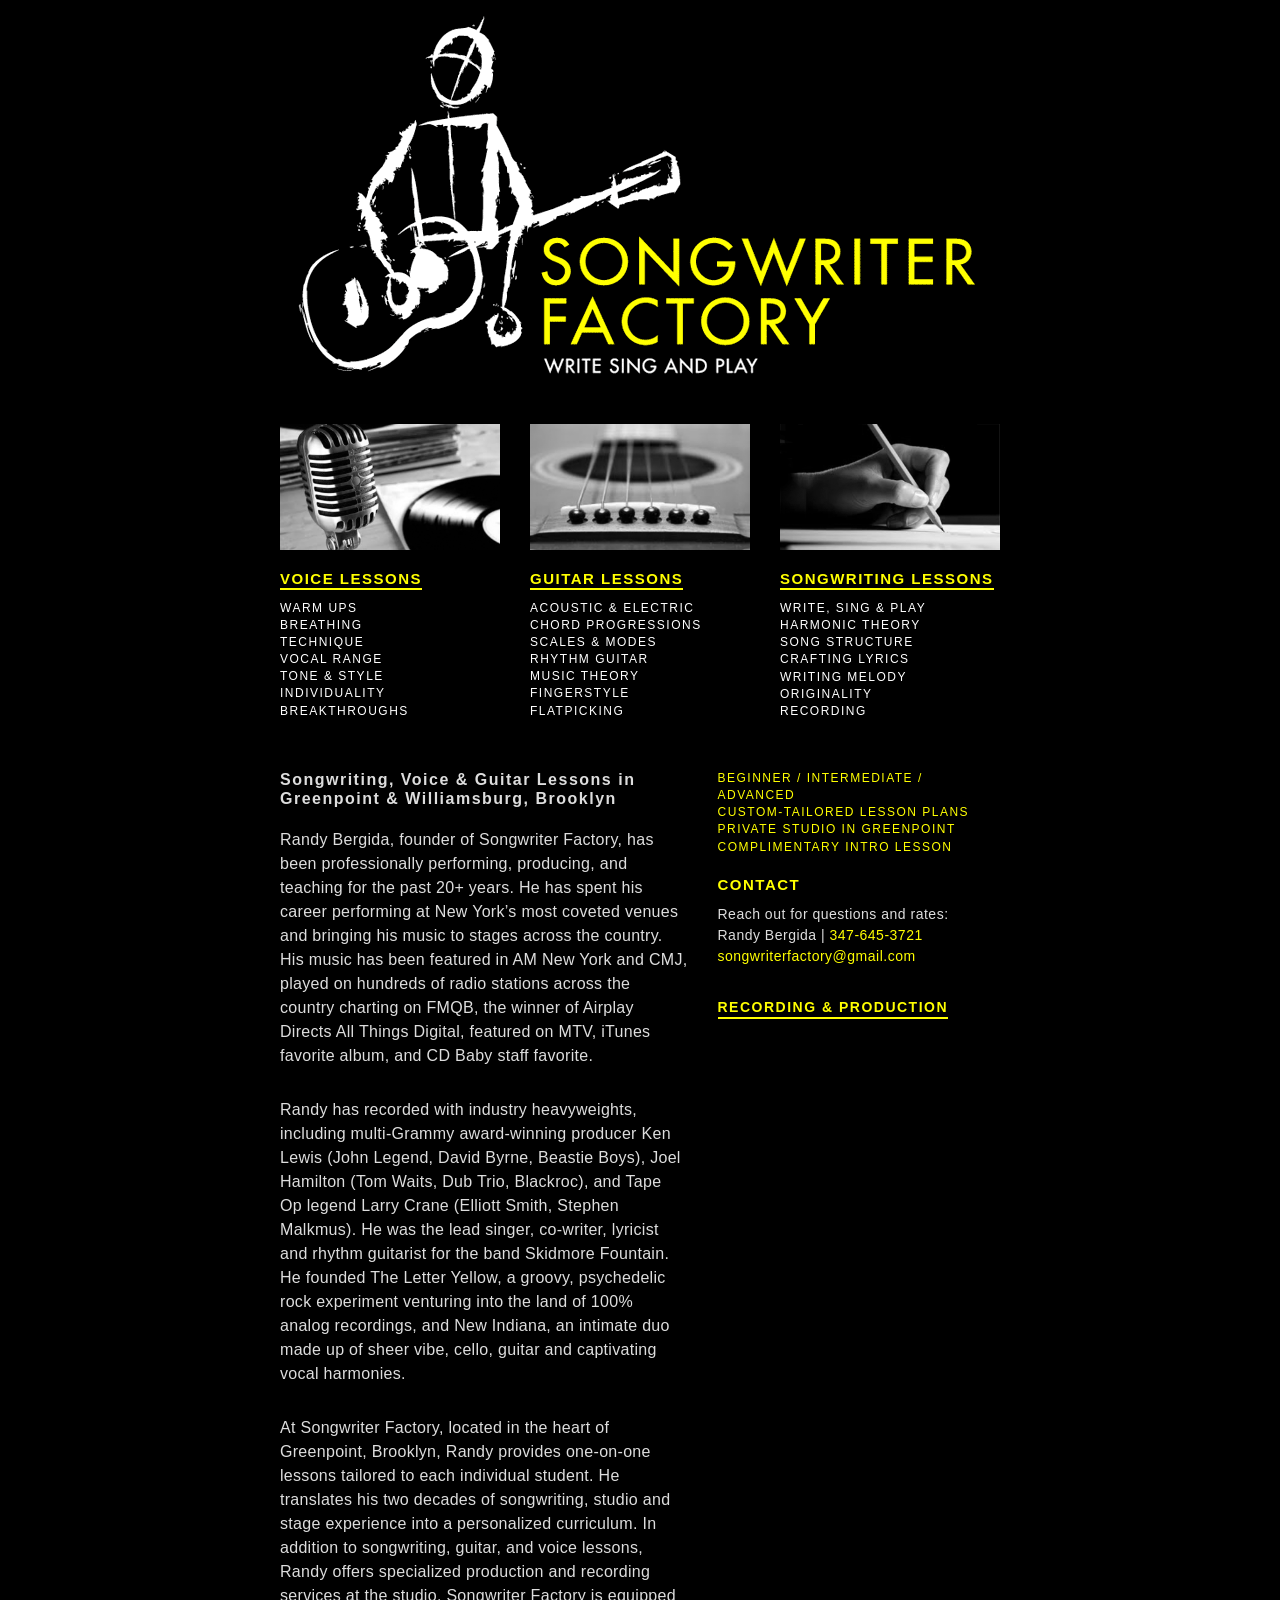
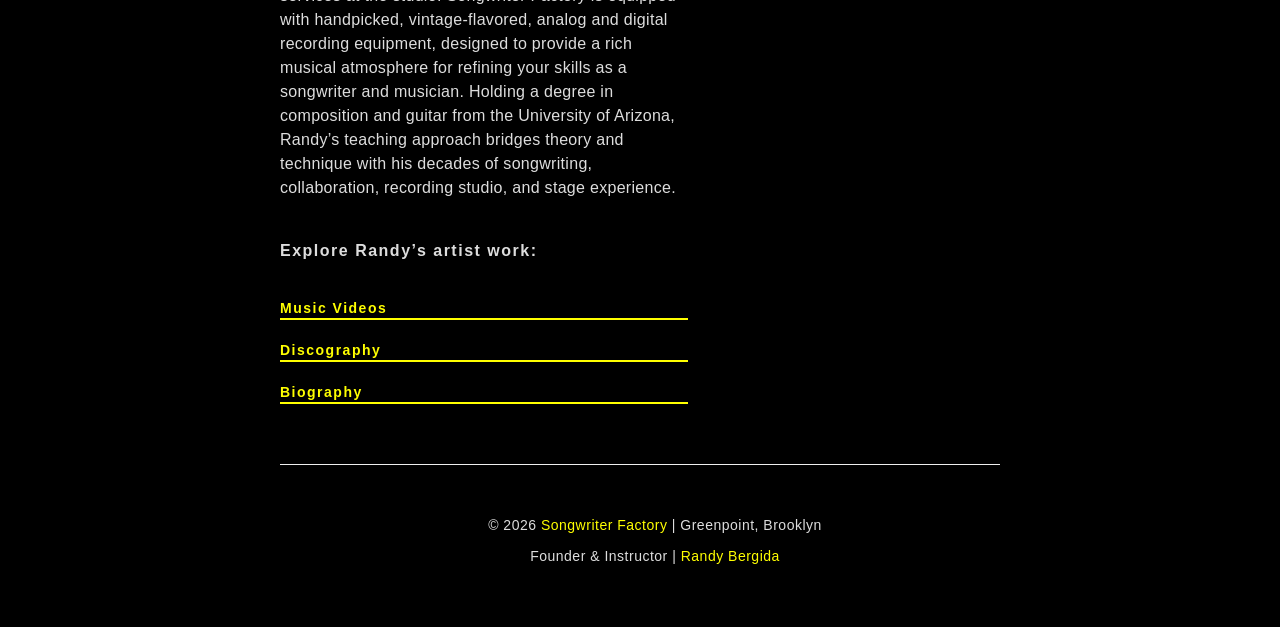
==== index.html @ 2320a48a "alt tags for 3 column photos" ====
<!DOCTYPE html>
<html lang="en">

<head>
    <meta charset="utf-8">
    <link rel="icon" type="image/png" href="/images/favicon.png?v=2">
    <meta http-equiv="X-UA-Compatible" content="IE=edge">
    <meta name="viewport" content="width=device-width, initial-scale=1">
    <meta name="author" content="">

    <title>Songwriter Factory | Write, Sing and Play</title>
    <meta name="description" content="Personalized guitar, voice, and songwriting lessons in Greenpoint and Williamsburg, Brooklyn. Randy Bergida, founder and instructor of Songwriter Factory, helps you write, sing, and play!" />
    <!-- Bootstrap Core CSS -->
    <link href="css/bootstrap.css" rel="stylesheet">

    <!-- Custom CSS -->
    <link href="css/3-col-portfolio.css" rel="stylesheet">

    <!-- HTML5 Shim and Respond.js IE8 support of HTML5 elements and media queries -->
    <!-- WARNING: Respond.js doesn't work if you view the page via file:// -->
    <!--[if lt IE 9]>
        <script src="https://oss.maxcdn.com/libs/html5shiv/3.7.0/html5shiv.js"></script>
        <script src="https://oss.maxcdn.com/libs/respond.js/1.4.2/respond.min.js"></script>
    <![endif]-->

</head>

<body>

    <!-- Page Content -->
    <div class="container">

        <!-- Page Header -->
        <div class="row">
           <div class="col-lg-12 header-area">
    <h1 class="page-header">
        <a href="/">
    <img class="img-responsive" src="images/swf_logo_slogan.png" alt="Songwriter Factory: Guitar, Voice, and Songwriting Lessons in Greenpoint and Williamsburg Brooklyn">
    </a>
</h1>
</div>
        </div>
        <!-- /.row -->


        <!-- Projects Row -->
        <div class="row">
            <div class="col-xs-12 three-col-item">
                <a href="/voicelessons" class="header-link">
                    <img class="img-responsive" src="images/1.jpg" alt="Private one-on-one voice lessons in Greenpoint and Williamsburg, Brooklyn with Randy Bergida at Songwriter Factory">
                <h3>
                    <span class="title">VOICE<br class="mobile-break"> LESSONS</span>
                </h3>
            </a>
<p class="lesson-list">
WARM UPS<br>
BREATHING<br>
TECHNIQUE<br>
VOCAL RANGE<br>
TONE & STYLE<br>
INDIVIDUALITY<br>
BREAKTHROUGHS</p>
            </div>
            <div class="col-xs-12 three-col-item">
                <a href="/guitarlessons" class="header-link">
                    <img class="img-responsive" src="images/2.jpg" alt="Tailored guitar instruction and music theory lessons in Greenpoint and Williamsburg, Brooklyn with Randy Bergida at Songwriter Factory">
                <h3>
                    <span class="title">GUITAR<br class="mobile-break"> LESSONS</span>
                </h3>
            </a>
                <p class="lesson-list">ACOUSTIC &amp; ELECTRIC<br>
CHORD PROGRESSIONS<br>
SCALES & MODES<br>
RHYTHM GUITAR<br>
MUSIC THEORY<br>
FINGERSTYLE<br>
FLATPICKING</p>
            </div>
            <div class="col-xs-12 three-col-item">
                <a href="/songwritinglessons" class="header-link">
                    <img class="img-responsive xhalf" src="images/3.jpg" alt="Personalized songwriting and music production sessions in Greenpoint and Williamsburg, Brooklyn with Randy Bergida at Songwriter Factory">
                <h3>
                    <span class="title">SONGWRITING<br class="mobile-break"> LESSONS</span>
                </h3>
                    </a>
                <p class="lesson-list">WRITE, SING & PLAY<br>
HARMONIC THEORY<br>
SONG STRUCTURE<br>
CRAFTING LYRICS<br>
WRITING MELODY<br>
ORIGINALITY<br>
RECORDING</p>
            </div>
        </div>
        <!-- /.row -->

        <!-- Projects Row -->
        <div class="row row-divider">
            <div class="col-md-7 portfolio-item">

                <h2>Songwriting, Voice & Guitar Lessons in Greenpoint & Williamsburg, Brooklyn</h2>
                
<p class="bio-text">Randy Bergida, founder of Songwriter Factory, has been professionally performing, producing, and teaching for the past 20+ years. He has spent his career performing at New York’s most coveted venues and bringing his music to stages across the country. His music has been featured in AM New York and CMJ, played on hundreds of radio stations across the country charting on FMQB, the winner of Airplay Directs All Things Digital, featured on MTV, iTunes favorite album, and CD Baby staff favorite.</p>

<p class="bio-text">Randy has recorded with industry heavyweights, including multi-Grammy award-winning producer Ken Lewis (John Legend, David Byrne, Beastie Boys), Joel Hamilton (Tom Waits, Dub Trio, Blackroc), and Tape Op legend Larry Crane (Elliott Smith, Stephen Malkmus). He was the lead singer, co-writer, lyricist and rhythm guitarist for the band Skidmore Fountain. He founded The Letter Yellow, a groovy, psychedelic rock experiment venturing into the land of 100% analog recordings, and New Indiana, an intimate duo made up of sheer vibe, cello, guitar and captivating vocal harmonies.</p>
           
<p class="bio-text">At Songwriter Factory, located in the heart of Greenpoint, Brooklyn, Randy provides one-on-one lessons tailored to each individual student. He translates his two decades of songwriting, studio and stage experience into a personalized curriculum. In addition to songwriting, guitar, and voice lessons, Randy offers specialized production and recording services at the studio. Songwriter Factory is equipped with handpicked, vintage-flavored, analog and digital recording equipment, designed to provide a rich musical atmosphere for refining your skills as a songwriter and musician. Holding a degree in composition and guitar from the University of Arizona, Randy’s teaching approach bridges theory and technique with his decades of songwriting, collaboration, recording studio, and stage experience.</p>
   
<div class="bio-bridge">Explore Randy’s artist work:</div> 
                
<!-- The "Hero Path" Buttons -->
    <div class="bio-navigation">
        <a href="https://randybergida.com/musicvideos" target="_blank" rel="noopener noreferrer" class="bio-nav-button">Music Videos</a>
        <a href="https://randybergida.com/disco" target="_blank" rel="noopener noreferrer" class="bio-nav-button">Discography</a>
        <a href="https://randybergida.com/bio" target="_blank" rel="noopener noreferrer" class="bio-nav-button">Biography</a>
    </div>
</div>

            
<div class="col-md-5 portfolio-item contact-column">
<span class="inventory">
    BEGINNER / INTERMEDIATE / ADVANCED<br>
    CUSTOM-TAILORED LESSON PLANS<br>
    PRIVATE STUDIO IN GREENPOINT<br>
    COMPLIMENTARY INTRO LESSON<br>
</span>
            

    <h3>CONTACT</h3>
    <p class="other-text">
        Reach out for questions and rates:<br>
        Randy Bergida | <a href="tel:13476453721">347-645-3721</a><br>
        <a href="mailto:songwriterfactory@gmail.com">songwriterfactory@gmail.com</a>
    </p>
        <a href="/production" class="production-link">RECORDING & PRODUCTION</a>
       
</div>
            
            
      </div>

        <hr>

        <!-- Footer -->

      <footer>
        <div class="container">
            <div class="row">
                <div class="col-lg-12 text-center">
                    <p class="other-text">&copy; 2026 <a href="/" rel="home">Songwriter Factory</a> | Greenpoint, Brooklyn</p>
                    <p class="other-text">
                        Founder & Instructor | <a href="https://randybergida.com/bio" target="_blank" rel="noopener noreferrer">Randy Bergida</a>
                    </p>
                </div>
            </div>
            </div>
        </footer>
        

    </div>
    <!-- /.container -->

    <!-- jQuery -->
    <script src="js/jquery.js"></script>

    <!-- Bootstrap Core JavaScript -->
    <script src="js/bootstrap.min.js"></script>

</body>

</html>
---- css/3-col-portfolio.css ----
/*!
 * Start Bootstrap - 3 Col Portfolio HTML Template (http://startbootstrap.com)
 * Code licensed under the Apache License v2.0.
 * For details, see http://www.apache.org/licenses/LICENSE-2.0.
 */

/* --- GLOBAL TEXT TUNE-UP --- */
body, p, a, footer {
    font-family: "Helvetica Neue", Helvetica, Arial, sans-serif !important;
    font-weight: 400 !important;
}

.inventory, .lesson-list, .other-text {
    font-family: "Helvetica Neue", Helvetica, Arial, sans-serif !important;
    font-weight: 400 !important;
}

/* Keep buttons and headers bold for better readability/action */
.production-link, .bio-nav-button, .nav-link, h1, h2, h3 {
    font-weight: 700 !important;
}

/* --- GLOBAL DARK THEME --- */
body {
    -webkit-text-size-adjust: 100%; /* Prevents Safari from auto-scaling text */
    text-size-adjust: 100%;
    background-color: #000 !important;
    padding-top: 0px; 
}

.bio-text, .other-text, .bio-bridge, .portfolio-item h2 {
    color: #ddd !important;
}

.portfolio-item {
    margin-bottom: 0px;
position:relative;
}

footer {
    margin: 50px 0;
}
.row {
text-align:center;
}
@media (min-width: 768px) {
.row {
text-align:left !important;
}
}

@media (min-width: 768px) {
.production {
text-align:left;
}
}

.inventory {
    color: #FFFF00 !important;
    text-align: center;
}

.mobile {
display:block;
}
.desktop {
display:none;
}
@media (min-width: 600px) {
  .mobile {
display:none;
}
.desktop {
display:block;
}
}

.bio-text {
    font-size: 1.4rem;
    line-height: 1.5;
    letter-spacing: 0.5px;
}



.other-text {
    font-size: 1.4rem;
    line-height: 1.5;
    letter-spacing: 0.5px;
}


/* Base size for headers */
h3 {
    font-size: 1.5rem;
    line-height: 1.2;
    margin-bottom: 1rem;
}


/* Force bio text to be left-aligned on all screen sizes */
.bio-text {
    text-align: left !important;
padding-bottom: 20px
}

/* Base styles: Default to black for light/mobile backgrounds */
.production-link {
    display: inline-block;
    text-decoration: none;
    color: #000; 
    font-weight: 700;
    font-size: 1.4rem;
    border-bottom: 2px solid #000;
    transition: all 0.3s ease;
    
    /* These provide the spacing you need */
    margin-top: 20px;
    margin-bottom: 20px;
}

.production-link {
    color: #FFFF00; 
    border-bottom: 2px solid #FFFF00;
}

.production-link:hover {
    color: #ffffff; 
    border-bottom: 2px solid #ffffff;
}

.bio-nav-button {
    display: block;
    margin-bottom: 20px;
    text-decoration: none;
    color: #FFFF00; 
    font-weight: 700;
    font-size: 1.4rem;
    border-bottom: 2px solid #FFFF00;
    transition: all 0.3s ease;
}

.bio-nav-button:hover {
    color: #ffffff;
    border-bottom: 2px solid #ffffff;
}

.nav-link {
    display: block;
    margin-bottom: 20px;
    text-decoration: none;
    font-weight: 700;
    font-size: 1.3rem; /* Adjust this to make it smaller or larger */
    transition: all 0.3s ease;
    
    /* Colors */
    color: #FFFF00; 
    border-bottom: 2px solid #FFFF00;
}

.nav-link:hover {
    color: #ffffff; 
    border-bottom: 2px solid #ffffff;
}




/* Ensure the parent row allows sticky behavior */
.row {
    display: flex;
    flex-wrap: wrap;
    align-items: flex-start;
}

/* This targets ONLY the contact/home column */
.portfolio-item:last-child {
    position: -webkit-sticky; /* For Safari */
    position: sticky;
    top: 20px; /* This keeps it 20px from the top of the browser window */
}

/* Remove top margin from the first element in BOTH columns */
.portfolio-item *:first-child {
    margin-top: 0 !important;
}

/* If the CONTACT header still needs a little breathing room, 
   add it as padding to the column itself, not as a margin on the text */
.portfolio-item:last-child {
    padding-top: 0 !important;
}



/* This targets all H2s inside portfolio items on all pages */
.portfolio-item h2 {
    font-size: 1.6rem !important;
    line-height: 1.2;
    margin-bottom: 2rem;
    font-weight: bold;
}



.bio-bridge {
    margin-top: 20px;      /* Increased top space for separation */
    margin-bottom: 30px;   /* Increased space before buttons */
    font-size: 1.6rem;     /* Slightly larger than standard bio text */
    font-weight: bold;     /* Added emphasis */
    color: #ddd;           /* Default for mobile */
}

.bio-bridge2 {
    margin-top: 30px;      /* Extra space specifically for the sidebar */
    margin-bottom: 30px;
    font-size: 1.5rem;
    font-weight: bold;
    color: #ddd;
}
/* Update your CSS to target the class combination */
.row.row-divider {
    margin-top: 40px;
    margin-bottom: 40px;
}

/* Force H2 and Bio Bridge to left-align consistently */
h2, .bio-bridge {
    text-align: left !important;
}

.bio-navigation {
    text-align: left !important; /* Force left alignment */
    margin-top: 35px;
}

@media (max-width: 767px) {
    /* 1. Default: Center all portfolio items */
    .portfolio-item {
        text-align: center !important;
        margin-bottom: 40px !important;
        display: block !important;
    }

    /* 2. Target the contact container specifically */
    .contact-column {
        margin: 0 auto !important; /* Centers the box */
        text-align: left !important; /* Forces the text to the left */
        display: inline-block !important; /* Keeps the box tight to the content */
    }
}

/* Footer: Universal stability */
footer .row {
    display: block !important;
    text-align: center !important;
    float: none !important;
    margin: 0 auto !important;
    padding: 0 !important; /* Forces the row to stay flush */
}

/* Mobile: Force the column to be a full-width block to ensure true center */
footer .col-lg-12 {
    display: block !important;
    float: none !important;
    white-space: nowrap !important;
    padding: 0 !important;
}

/* Desktop: Revert to inline-block so it doesn't stretch and stays tight to text */
@media (min-width: 768px) {
    footer .col-lg-12 {
        display: inline-block !important;
    }
}


/* This targets ONLY the three lesson columns */
@media (min-width: 600px) {
    .three-col-item {
        width: 33.333333% !important;
        float: left !important;
    }
}

/* Constrain the entire contents of the left column to a readable, centered block */
@media (min-width: 600px) and (max-width: 991px) {
    .col-md-7.portfolio-item {
        max-width: 600px;
        margin-left: auto;
        margin-right: auto;
        padding-left: 20px;
        padding-right: 20px;
        float: none; /* Crucial: removes the float so margin: auto works to center it */
    }
}

/* --- GLOBAL DARK THEME FIXES --- */

/* Force all text in the portfolio items to be your light gray */
.portfolio-item, .portfolio-item p {
    color: #ddd !important;
}

/* Ensure links (phone/email/etc) are yellow by default */
a {
    color: #FFFF00 !important;
}

/* On desktop, keep your white hover transition */
a:hover {
    color: #ffffff !important;
}

.page-header a {
    display: inline-block;
    cursor: pointer;
}

/* Adjusts the space below the logo */
.header-area {
    padding-bottom: 0px !important;
    margin-bottom: 0px !important;
}

/* Specifically target the H1 if the spacing is coming from there */
.page-header {
    margin-top: 0px !important;
    margin-bottom: 10px !important; /* Set this to your preference */
}

/* This ensures the image behaves exactly the same in both headers */
.page-header a {
    display: block;
    line-height: 0;
}

.page-header img {
    display: block;
}

/* Apply bottom margin only on small screens where items stack */
@media (max-width: 767px) {
    .three-col-item:not(:last-child) {
        margin-bottom: 10px; /* Adjust 25px to the amount of space you want */
    }
}

/* --- MOBILE PORTRAIT SPACING FIXES --- */

@media (max-width: 767px) {
    /* 1. Tighten space under logo */
    .page-header {
        margin-bottom: 0px !important;
    }
    
    /* 2. Tighten space under each 3-col item */
    .three-col-item {
        margin-bottom: 10px !important; 
    }

    /* 3. Tighten space between last 3-col item and Bio H2 */
    .row-divider {
        margin-top: 20px !important;
    }
}

/* Hide the break by default */
.mobile-break {
    display: none;
}

/* Activate the break only on mobile/tablet stack */
@media (max-width: 767px) {
    .mobile-break {
        display: block;
    }
}

/* 1. Default: Hide the break (Desktop) */
.mobile-break {
    display: none;
}

/* 2. Tablet range: Show the break to keep titles balanced */
@media (min-width: 600px) and (max-width: 767px) {
    .mobile-break {
        display: block;
    }
}

/* 3. Mobile stack (480px and below): Hide the break again to force one line */
@media (max-width: 599px) {
    .mobile-break {
        display: none;
    }
}


.portfolio-item .bio-text {
    font-family: "Helvetica Neue", Helvetica, Arial, sans-serif;
    font-size: 16px;          /* The new sweet spot */
    line-height: 1.5;         /* Tight, professional spacing */
    letter-spacing: 0.3px;    /* A subtle, refined balance */
    font-weight: 300;         /* Keeps the aesthetic light and elegant */
}

/* --- MOBILE TUNE-UPS --- */
@media only screen and (max-width: 768px) {
    .bio-text {
        font-size: 16px !important;
        line-height: 1.6 !important;
    }
    .inventory {
        font-size: 13px !important;
        line-height: 1.6 !important;
    }
    h3 {
        font-size: 1.625rem !important; 
        line-height: 1.3 !important;    
        margin-bottom: 1rem !important;
    }
}

@media only screen and (max-width: 600px) {
    .lesson-list {
        font-size: 13px !important;
        line-height: 1.6 !important;
    }
}

/* Wrapper for the project block */
.header-link {
    display: inline-block;
    text-decoration: none !important;
}

/* Style the H3 specifically for this section */
.header-link h3 {
    display: inline-block; 
    color: #FFFF00 !important;
    border-bottom: 2px solid #FFFF00 !important;
    
    /* 
       TOP MARGIN: Pushes the H3 away from the image.
       RIGHT MARGIN: 0 
       BOTTOM MARGIN: Adds space between the line and the list below.
       LEFT MARGIN: 0 
    */
    margin: 20px 0 10px 0 !important; 
    
    padding: 0;
}

/* Hover effect */
.header-link:hover h3 {
    color: #ffffff !important;
    border-bottom: 2px solid #ffffff !important;
}
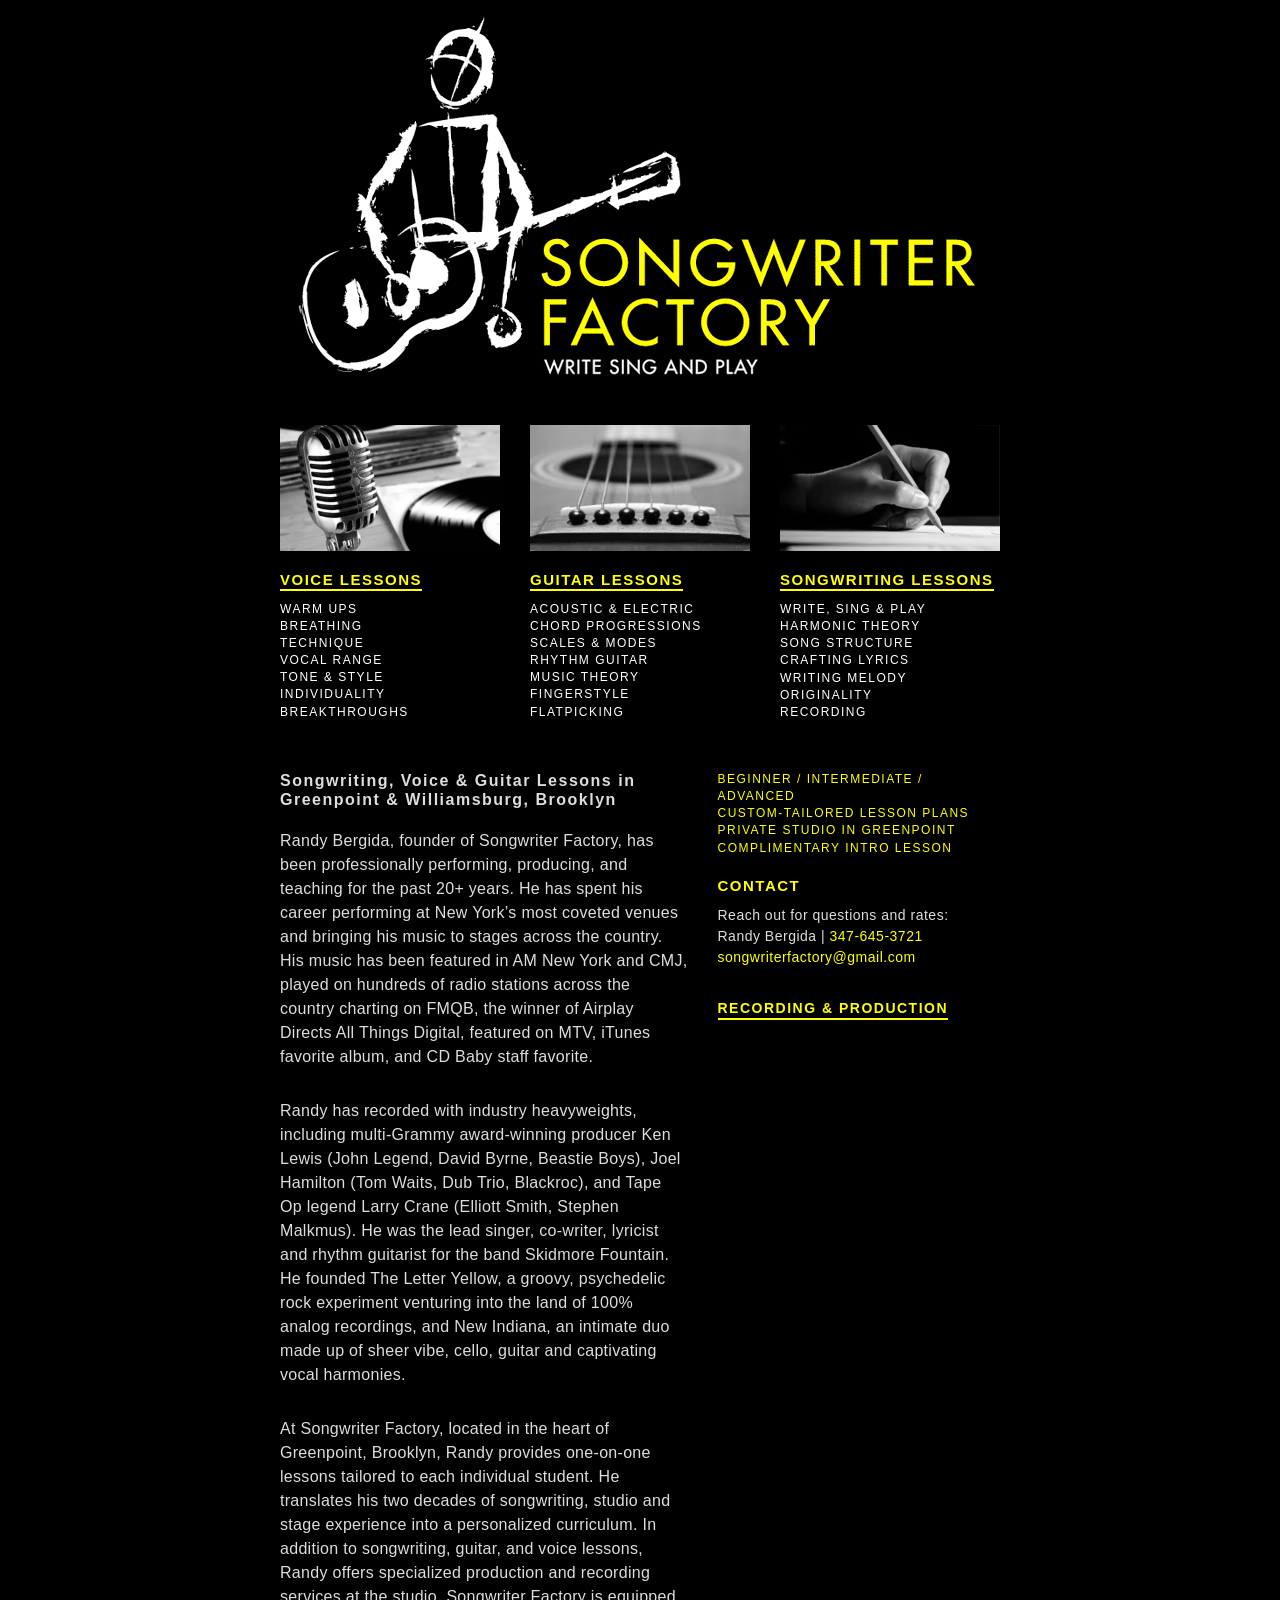
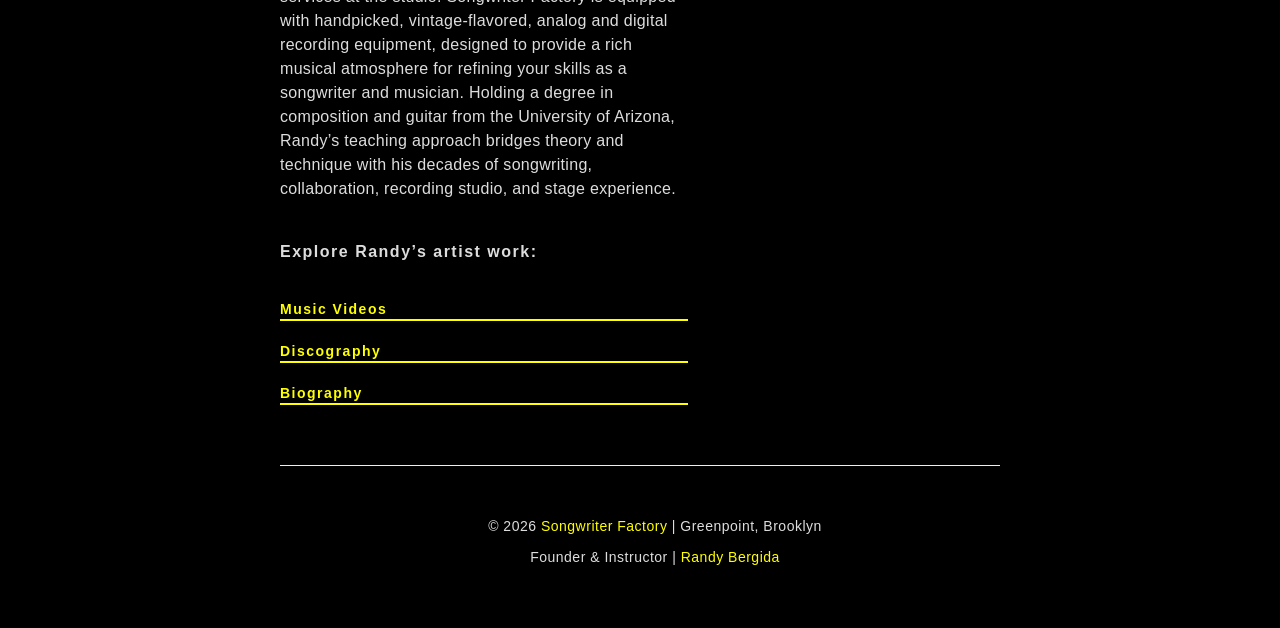
==== commit f57d5b74: "burger top right mobile now" ====
--- a/index.html
+++ b/index.html
@@ -26,10 +26,32 @@
 </head>
 
 <body>
-
     <!-- Page Content -->
     <div class="container">
 
+        <!-- Mobile Nav stays at the top but inside the container grid -->
+    <div class="row">
+        <div class="col-xs-12">
+            <div class="visible-xs">
+                <div class="navbar-header" style="padding: 0;">
+                    <button type="button" class="navbar-toggle" data-toggle="collapse" data-target="#mobile-nav" style="display: block; float: right;">
+                        <span class="icon-bar" style="background-color: #333;"></span>
+                        <span class="icon-bar" style="background-color: #333;"></span>
+                        <span class="icon-bar" style="background-color: #333;"></span>
+                    </button>
+                </div>
+                <div class="collapse navbar-collapse" id="mobile-nav" style="text-align: right;">
+                    <ul class="nav">
+                        <li><a href="/voicelessons">VOICE LESSONS</a></li>
+                        <li><a href="/guitarlessons">GUITAR LESSONS</a></li>
+                        <li><a href="/songwritinglessons">SONGWRITING LESSONS</a></li>
+                        <li><a href="/production">RECORDING & PRODUCTION</a></li>
+                    </ul>
+                </div>
+            </div>
+        </div>
+    </div>
+        
         <!-- Page Header -->
         <div class="row">
            <div class="col-lg-12 header-area">
@@ -41,8 +63,7 @@
 </div>
         </div>
         <!-- /.row -->
-
-
+         
         <!-- Projects Row -->
         <div class="row">
             <div class="col-xs-12 three-col-item">
--- a/css/3-col-portfolio.css
+++ b/css/3-col-portfolio.css
@@ -456,4 +456,21 @@
 .header-link:hover h3 {
     color: #ffffff !important;
     border-bottom: 2px solid #ffffff !important;
+}
+
+/* Ensure the link background remains transparent on hover */
+.nav li a:hover, 
+.nav li a:focus {
+    background-color: transparent !important;
+}
+
+/* Set the text color and transition for all navigation links */
+.nav li a {
+    color: #FFFF00; /* Your brand yellow */
+    transition: color 0.3s ease; /* Smooth color change */
+}
+
+/* Set the white color on hover */
+.nav li a:hover {
+    color: #ffffff;
 }
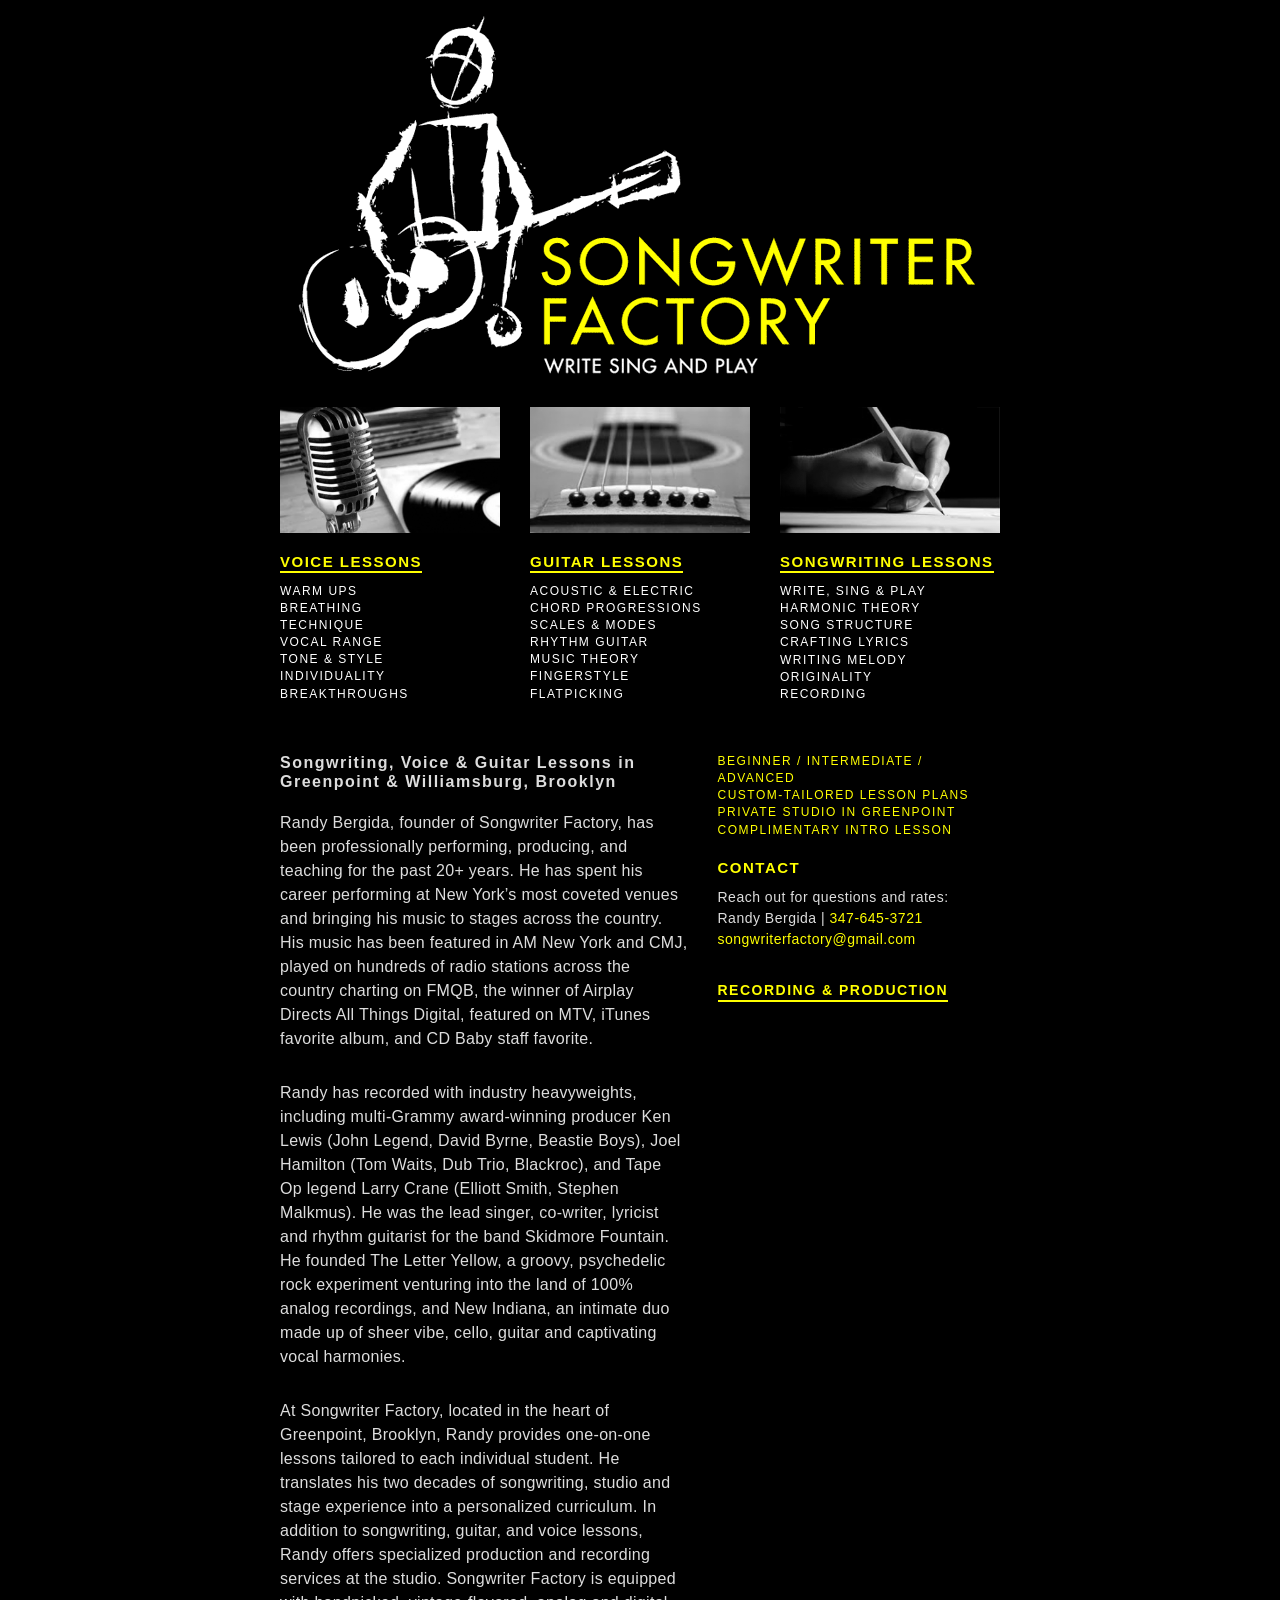
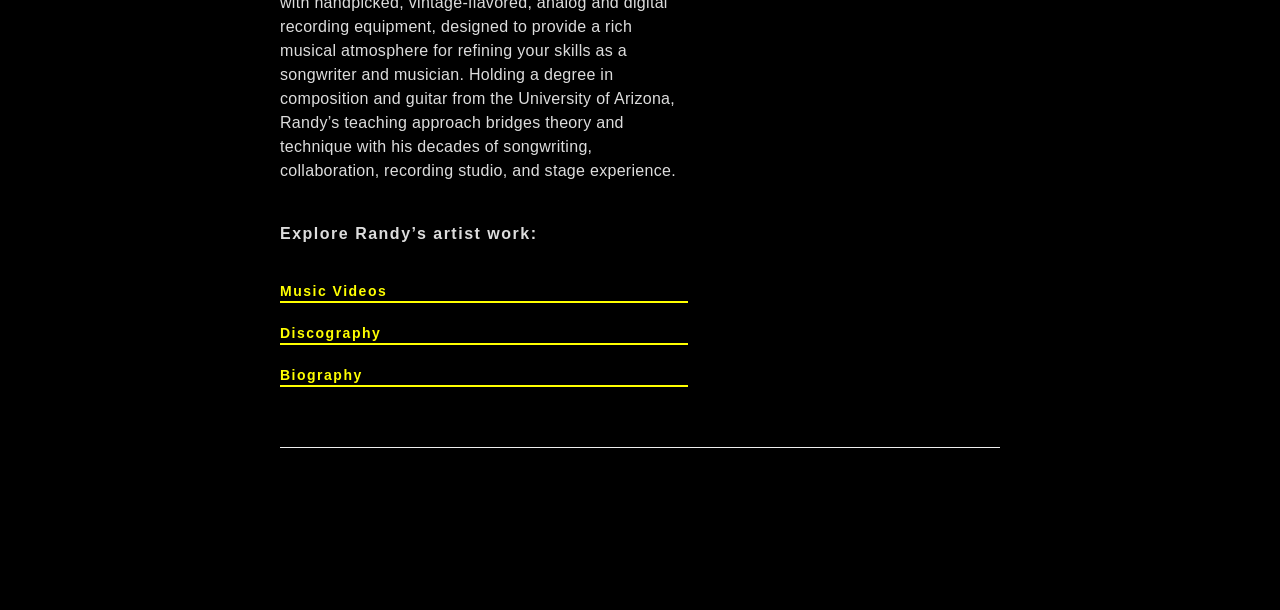
==== commit cede0c32: "center all burger" ====
--- a/index.html
+++ b/index.html
@@ -29,29 +29,6 @@
     <!-- Page Content -->
     <div class="container">
 
-        <!-- Mobile Nav stays at the top but inside the container grid -->
-    <div class="row">
-        <div class="col-xs-12">
-            <div class="visible-xs">
-                <div class="navbar-header" style="padding: 0;">
-                    <button type="button" class="navbar-toggle" data-toggle="collapse" data-target="#mobile-nav" style="display: block; float: right;">
-                        <span class="icon-bar" style="background-color: #333;"></span>
-                        <span class="icon-bar" style="background-color: #333;"></span>
-                        <span class="icon-bar" style="background-color: #333;"></span>
-                    </button>
-                </div>
-                <div class="collapse navbar-collapse" id="mobile-nav" style="text-align: right;">
-                    <ul class="nav">
-                        <li><a href="/voicelessons">VOICE LESSONS</a></li>
-                        <li><a href="/guitarlessons">GUITAR LESSONS</a></li>
-                        <li><a href="/songwritinglessons">SONGWRITING LESSONS</a></li>
-                        <li><a href="/production">RECORDING & PRODUCTION</a></li>
-                    </ul>
-                </div>
-            </div>
-        </div>
-    </div>
-        
         <!-- Page Header -->
         <div class="row">
            <div class="col-lg-12 header-area">
@@ -63,7 +40,28 @@
 </div>
         </div>
         <!-- /.row -->
-         
+          <!-- Mobile Nav stays at the top but inside the container grid -->
+   <nav class="row mobile-nav-container">
+    <div class="col-xs-12">
+        <div class="visible-xs">
+            <div class="navbar-header">
+                <button type="button" class="navbar-toggle" data-toggle="collapse" data-target="#mobile-nav">
+                    <span class="icon-bar"></span>
+                    <span class="icon-bar"></span>
+                    <span class="icon-bar"></span>
+                </button>
+            </div>
+            <div class="collapse navbar-collapse" id="mobile-nav">
+                <ul class="nav">
+                    <li><a href="/voicelessons">VOICE LESSONS</a></li>
+                    <li><a href="/guitarlessons">GUITAR LESSONS</a></li>
+                    <li><a href="/songwritinglessons">SONGWRITING LESSONS</a></li>
+                    <li><a href="/production">RECORDING & PRODUCTION</a></li>
+                </ul>
+            </div>
+        </div>
+    </div>
+</nav>
         <!-- Projects Row -->
         <div class="row">
             <div class="col-xs-12 three-col-item">
--- a/css/3-col-portfolio.css
+++ b/css/3-col-portfolio.css
@@ -473,4 +473,60 @@
 /* Set the white color on hover */
 .nav li a:hover {
     color: #ffffff;
+}
+/* Container and Header adjustments */
+.mobile-nav-container .navbar-header {
+    padding: 0;
+    text-align: center;
+}
+
+/* Ensure the burger button centers correctly */
+.mobile-nav-container .navbar-toggle {
+    display: inline-block;
+    float: none;
+    margin-right: 0;
+    border: 1px solid #ddd; /* Optional: adds a slight border to the button */
+}
+
+/* Burger bar color */
+.mobile-nav-container .navbar-toggle .icon-bar {
+    background-color: #333;
+}
+
+/* Navigation list centering */
+#mobile-nav {
+    text-align: center;
+}
+
+/* Optional: Add some breathing room to the links */
+#mobile-nav .nav > li > a {
+    padding: 10px 15px;
+    font-size: 16px;
+}
+
+.navbar-toggle {
+    border: none !important;
+    background: transparent !important;
+}
+
+/* Optional: Removes the focus border when you tap/click the button */
+.navbar-toggle:focus {
+    outline: none !important;
+}
+
+#mobile-nav .nav > li > a {
+    font-size: 13px; /* Adjust this value to your preference */
+    padding: 10px;    /* You can also tighten the padding if needed */
+}
+
+/* Pulls the entire mobile nav container closer to the header */
+.mobile-nav-container {
+    margin-top: -23px; /* Adjust this negative value to tighten the gap */
+    margin-bottom: 5px;  /* Adjust this to create space below the burger */
+}
+
+/* Ensures the button itself isn't adding unnecessary vertical space */
+.mobile-nav-container .navbar-header {
+    margin-bottom: 0;
+    padding-bottom: 0;
 }
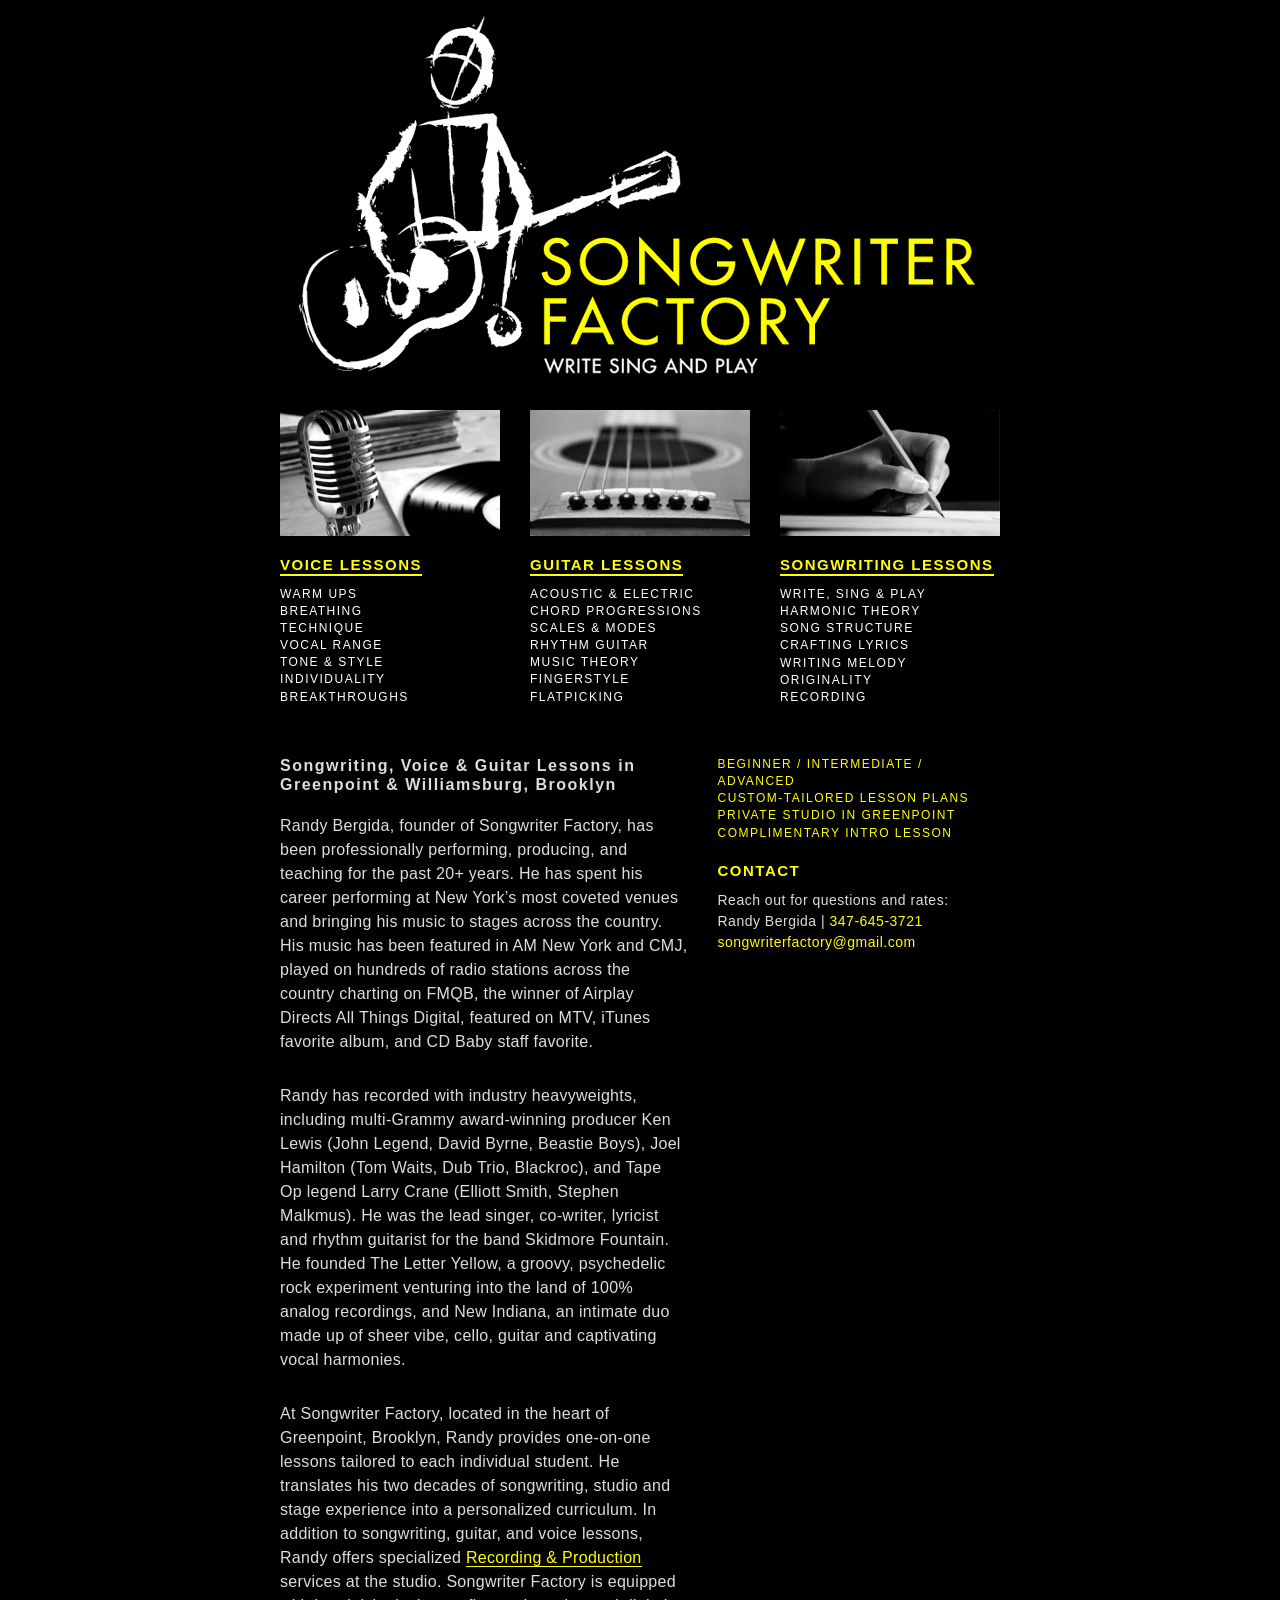
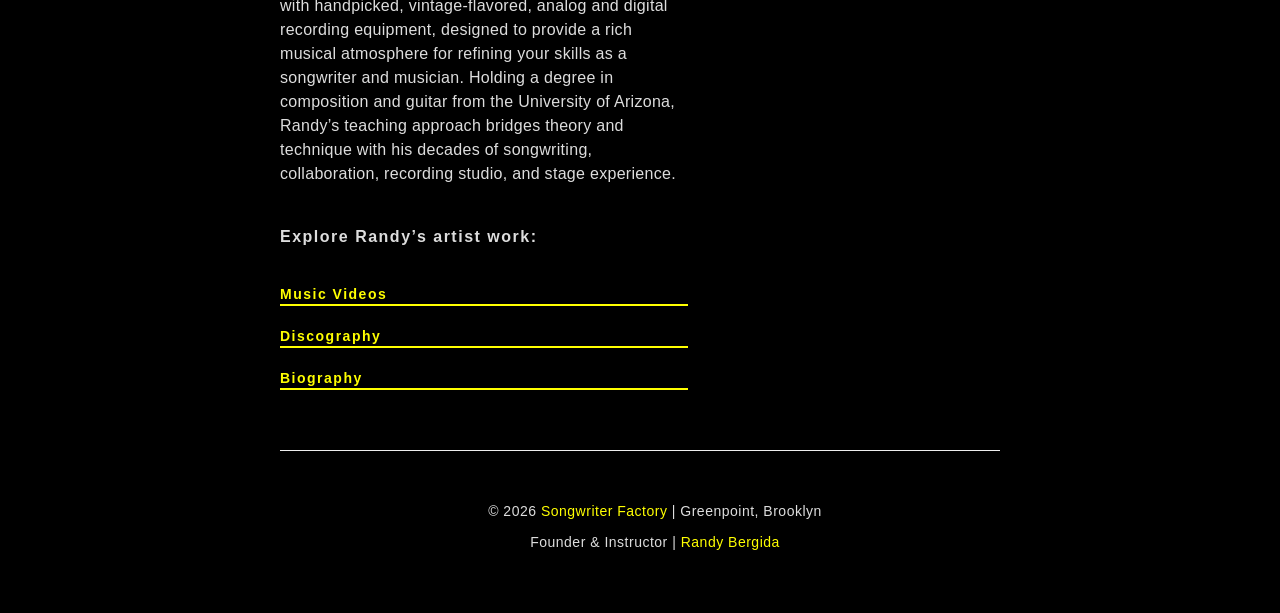
==== commit bba30f10: "recording and production in bio as link not right column" ====
--- a/index.html
+++ b/index.html
@@ -123,7 +123,7 @@
 
 <p class="bio-text">Randy has recorded with industry heavyweights, including multi-Grammy award-winning producer Ken Lewis (John Legend, David Byrne, Beastie Boys), Joel Hamilton (Tom Waits, Dub Trio, Blackroc), and Tape Op legend Larry Crane (Elliott Smith, Stephen Malkmus). He was the lead singer, co-writer, lyricist and rhythm guitarist for the band Skidmore Fountain. He founded The Letter Yellow, a groovy, psychedelic rock experiment venturing into the land of 100% analog recordings, and New Indiana, an intimate duo made up of sheer vibe, cello, guitar and captivating vocal harmonies.</p>
            
-<p class="bio-text">At Songwriter Factory, located in the heart of Greenpoint, Brooklyn, Randy provides one-on-one lessons tailored to each individual student. He translates his two decades of songwriting, studio and stage experience into a personalized curriculum. In addition to songwriting, guitar, and voice lessons, Randy offers specialized production and recording services at the studio. Songwriter Factory is equipped with handpicked, vintage-flavored, analog and digital recording equipment, designed to provide a rich musical atmosphere for refining your skills as a songwriter and musician. Holding a degree in composition and guitar from the University of Arizona, Randy’s teaching approach bridges theory and technique with his decades of songwriting, collaboration, recording studio, and stage experience.</p>
+<p class="bio-text">At Songwriter Factory, located in the heart of Greenpoint, Brooklyn, Randy provides one-on-one lessons tailored to each individual student. He translates his two decades of songwriting, studio and stage experience into a personalized curriculum. In addition to songwriting, guitar, and voice lessons, Randy offers specialized <a href="/production">Recording & Production</a> services at the studio. Songwriter Factory is equipped with handpicked, vintage-flavored, analog and digital recording equipment, designed to provide a rich musical atmosphere for refining your skills as a songwriter and musician. Holding a degree in composition and guitar from the University of Arizona, Randy’s teaching approach bridges theory and technique with his decades of songwriting, collaboration, recording studio, and stage experience.</p>
    
 <div class="bio-bridge">Explore Randy’s artist work:</div> 
                 
@@ -151,7 +151,7 @@
         Randy Bergida | <a href="tel:13476453721">347-645-3721</a><br>
         <a href="mailto:songwriterfactory@gmail.com">songwriterfactory@gmail.com</a>
     </p>
-        <a href="/production" class="production-link">RECORDING & PRODUCTION</a>
+        
        
 </div>
             
--- a/css/3-col-portfolio.css
+++ b/css/3-col-portfolio.css
@@ -490,7 +490,7 @@
 
 /* Burger bar color */
 .mobile-nav-container .navbar-toggle .icon-bar {
-    background-color: #333;
+    background-color: #444;
 }
 
 /* Navigation list centering */
@@ -521,7 +521,7 @@
 
 /* Pulls the entire mobile nav container closer to the header */
 .mobile-nav-container {
-    margin-top: -23px; /* Adjust this negative value to tighten the gap */
+    margin-top: -20px; /* Adjust this negative value to tighten the gap */
     margin-bottom: 5px;  /* Adjust this to create space below the burger */
 }
 
@@ -529,4 +529,14 @@
 .mobile-nav-container .navbar-header {
     margin-bottom: 0;
     padding-bottom: 0;
-}+}
+
+/* Only add what's missing */
+.bio-text a {
+    border-bottom: 1px solid #ffff00;
+}
+
+.bio-text a:hover {
+    border-bottom: 1px solid #ffffff;
+}
+
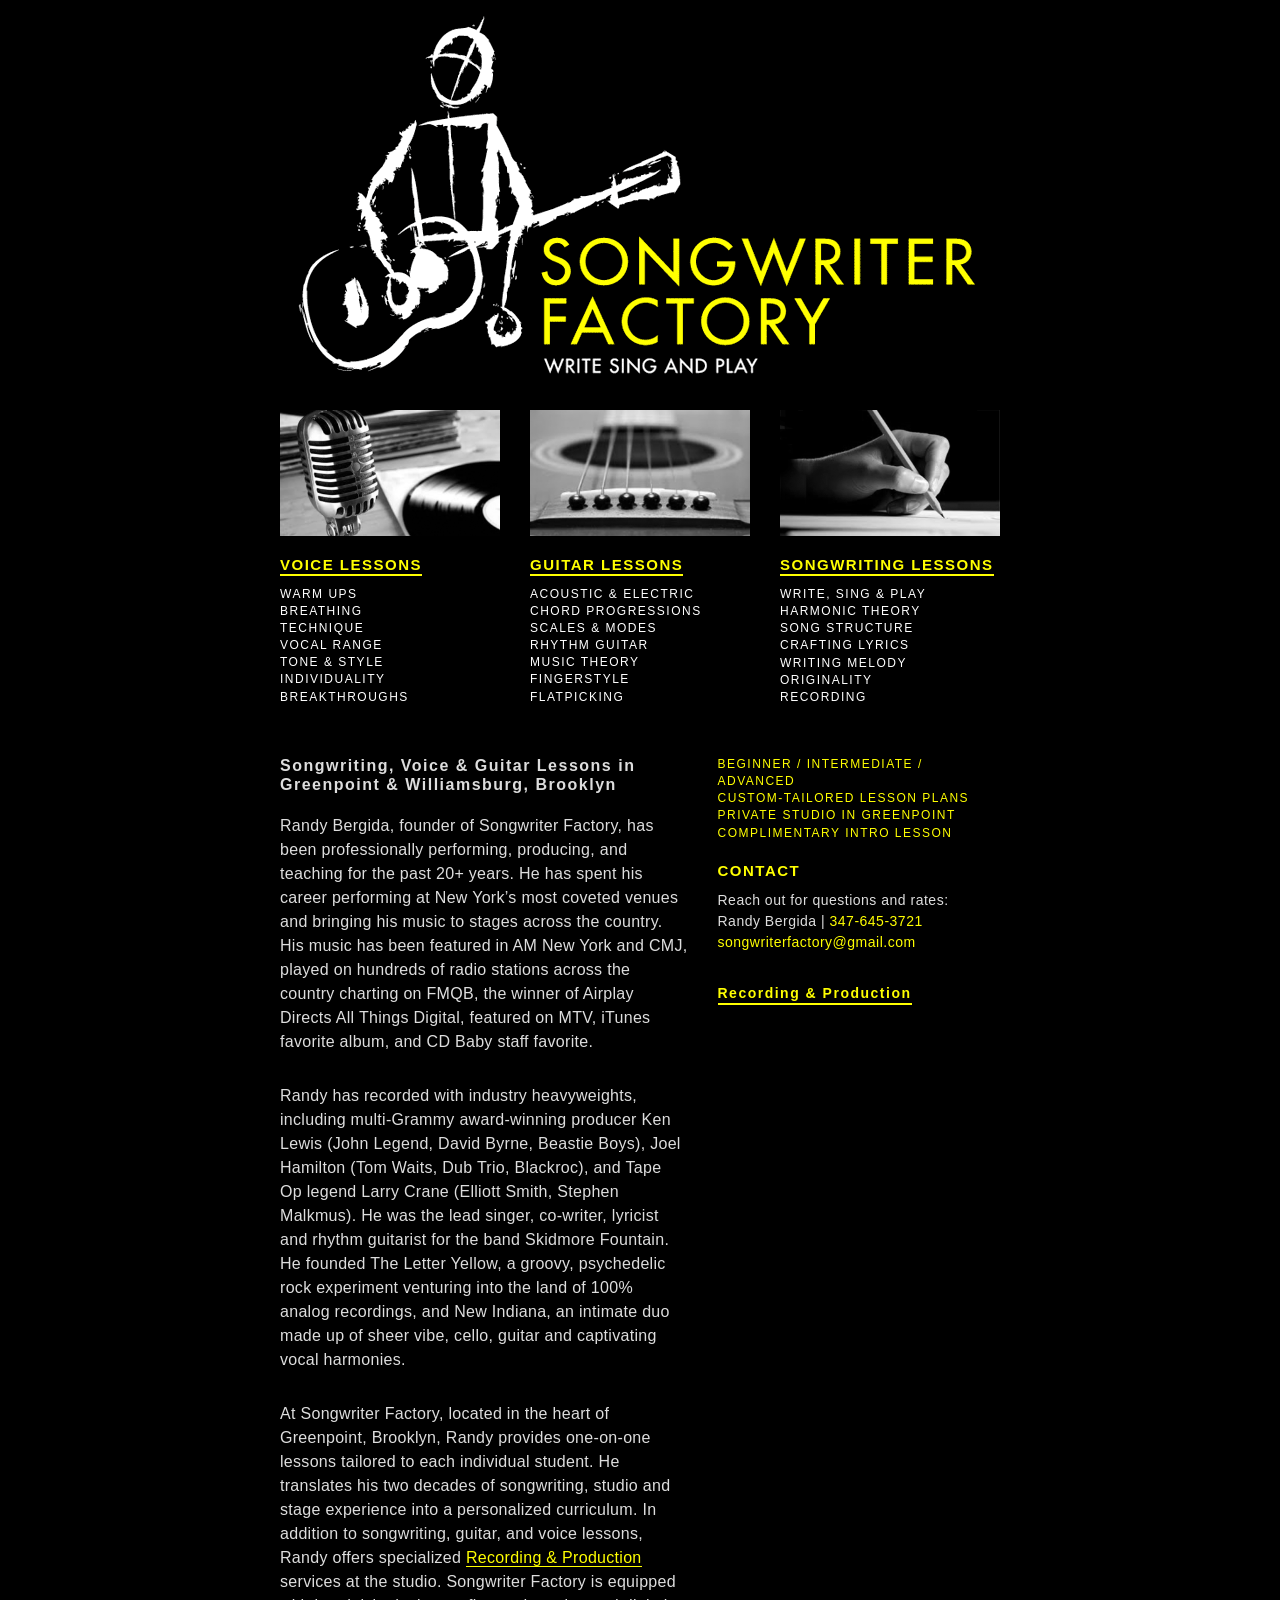
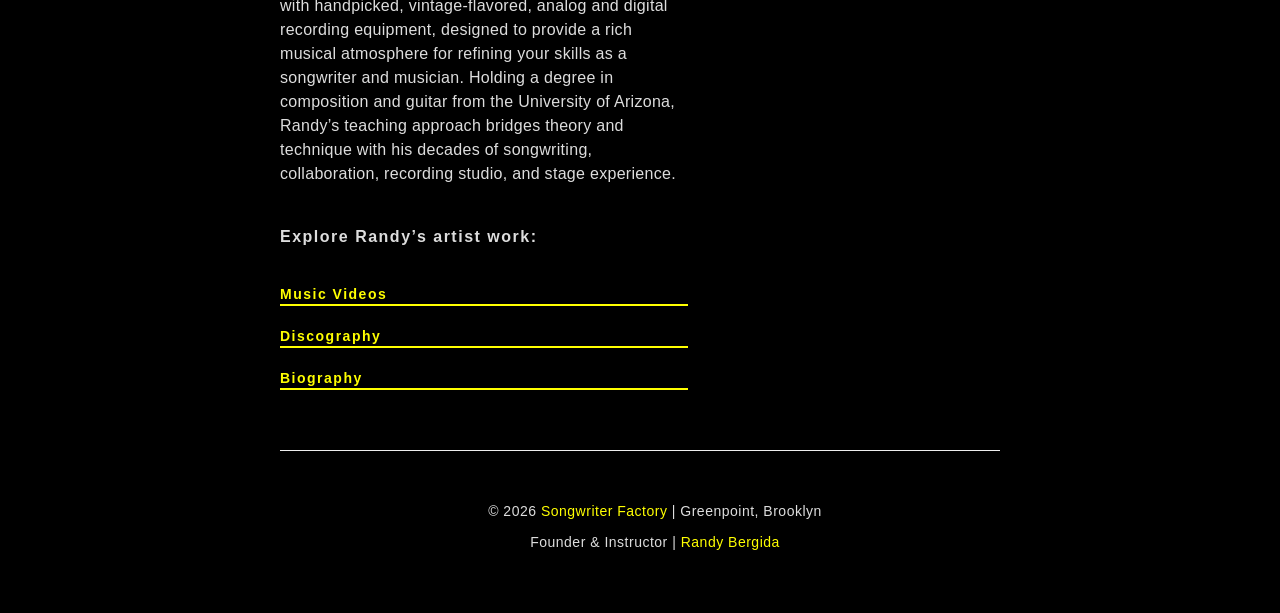
==== commit 2458f705: "added recording and production back to home sidebar" ====
--- a/index.html
+++ b/index.html
@@ -151,7 +151,7 @@
         Randy Bergida | <a href="tel:13476453721">347-645-3721</a><br>
         <a href="mailto:songwriterfactory@gmail.com">songwriterfactory@gmail.com</a>
     </p>
-        
+        <a href="/production" class="production-link">Recording & Production</a>
        
 </div>
             
--- a/css/3-col-portfolio.css
+++ b/css/3-col-portfolio.css
@@ -28,7 +28,7 @@
     padding-top: 0px; 
 }
 
-.bio-text, .other-text, .bio-bridge, .portfolio-item h2 {
+.bio-text, .text-blurb, .other-text, .bio-bridge, .portfolio-item h2 {
     color: #ddd !important;
 }
 
@@ -75,7 +75,7 @@
 }
 }
 
-.bio-text {
+.bio-text, .text-blurb {
     font-size: 1.4rem;
     line-height: 1.5;
     letter-spacing: 0.5px;
@@ -99,7 +99,7 @@
 
 
 /* Force bio text to be left-aligned on all screen sizes */
-.bio-text {
+.bio-text, .text-blurb {
     text-align: left !important;
 padding-bottom: 20px
 }
@@ -218,6 +218,33 @@
     font-weight: bold;
     color: #ddd;
 }
+
+.bio-bridge3 {
+    /* Existing Styles */
+    margin-top: 20px;
+    margin-bottom: 30px;
+    font-size: 1.6rem;
+    font-weight: bold;
+    color: #ddd;
+    
+    /* Layout Logic to match the text-blurb */
+    width: 350px !important;
+    max-width: 100%;
+    text-align: left;
+    display: block;
+    margin-left: 0 !important;
+    margin-right: auto !important;
+}
+
+/* 1-COLUMN FORMAT: Center on mobile */
+@media (max-width: 767px) {
+    .bio-bridge3 {
+        margin-left: auto !important;
+        margin-right: auto !important;
+        text-align: left;
+    }
+}
+
 /* Update your CSS to target the class combination */
 .row.row-divider {
     margin-top: 40px;
@@ -397,7 +424,7 @@
 }
 
 
-.portfolio-item .bio-text {
+.portfolio-item .bio-text, .text-blurb {
     font-family: "Helvetica Neue", Helvetica, Arial, sans-serif;
     font-size: 16px;          /* The new sweet spot */
     line-height: 1.5;         /* Tight, professional spacing */
@@ -407,7 +434,7 @@
 
 /* --- MOBILE TUNE-UPS --- */
 @media only screen and (max-width: 768px) {
-    .bio-text {
+    .bio-text, .text-blurb {
         font-size: 16px !important;
         line-height: 1.6 !important;
     }
@@ -532,11 +559,32 @@
 }
 
 /* Only add what's missing */
-.bio-text a {
+.bio-text a, .text-blurb a {
     border-bottom: 1px solid #ffff00;
 }
 
-.bio-text a:hover {
+.bio-text a:hover, .text-blurb a:hover {
     border-bottom: 1px solid #ffffff;
 }
 
+.embed-spacer {
+    margin-bottom: 30px; /* Adjust this value to your preference */
+}
+
+/* Ensure the text container matches the 350px player width */
+.text-blurb {
+    width: 350px !important;
+    max-width: 100%;
+    text-align: left;
+    display: block;      /* Ensures it ignores parent text-align: center */
+    margin-left: 0 !important;
+    margin-right: auto !important; 
+}
+
+/* 1-COLUMN FORMAT: Only center when the screen is very narrow */
+@media (max-width: 767px) {
+    .text-blurb {
+        margin-left: auto !important;
+        margin-right: auto !important;
+    }
+}
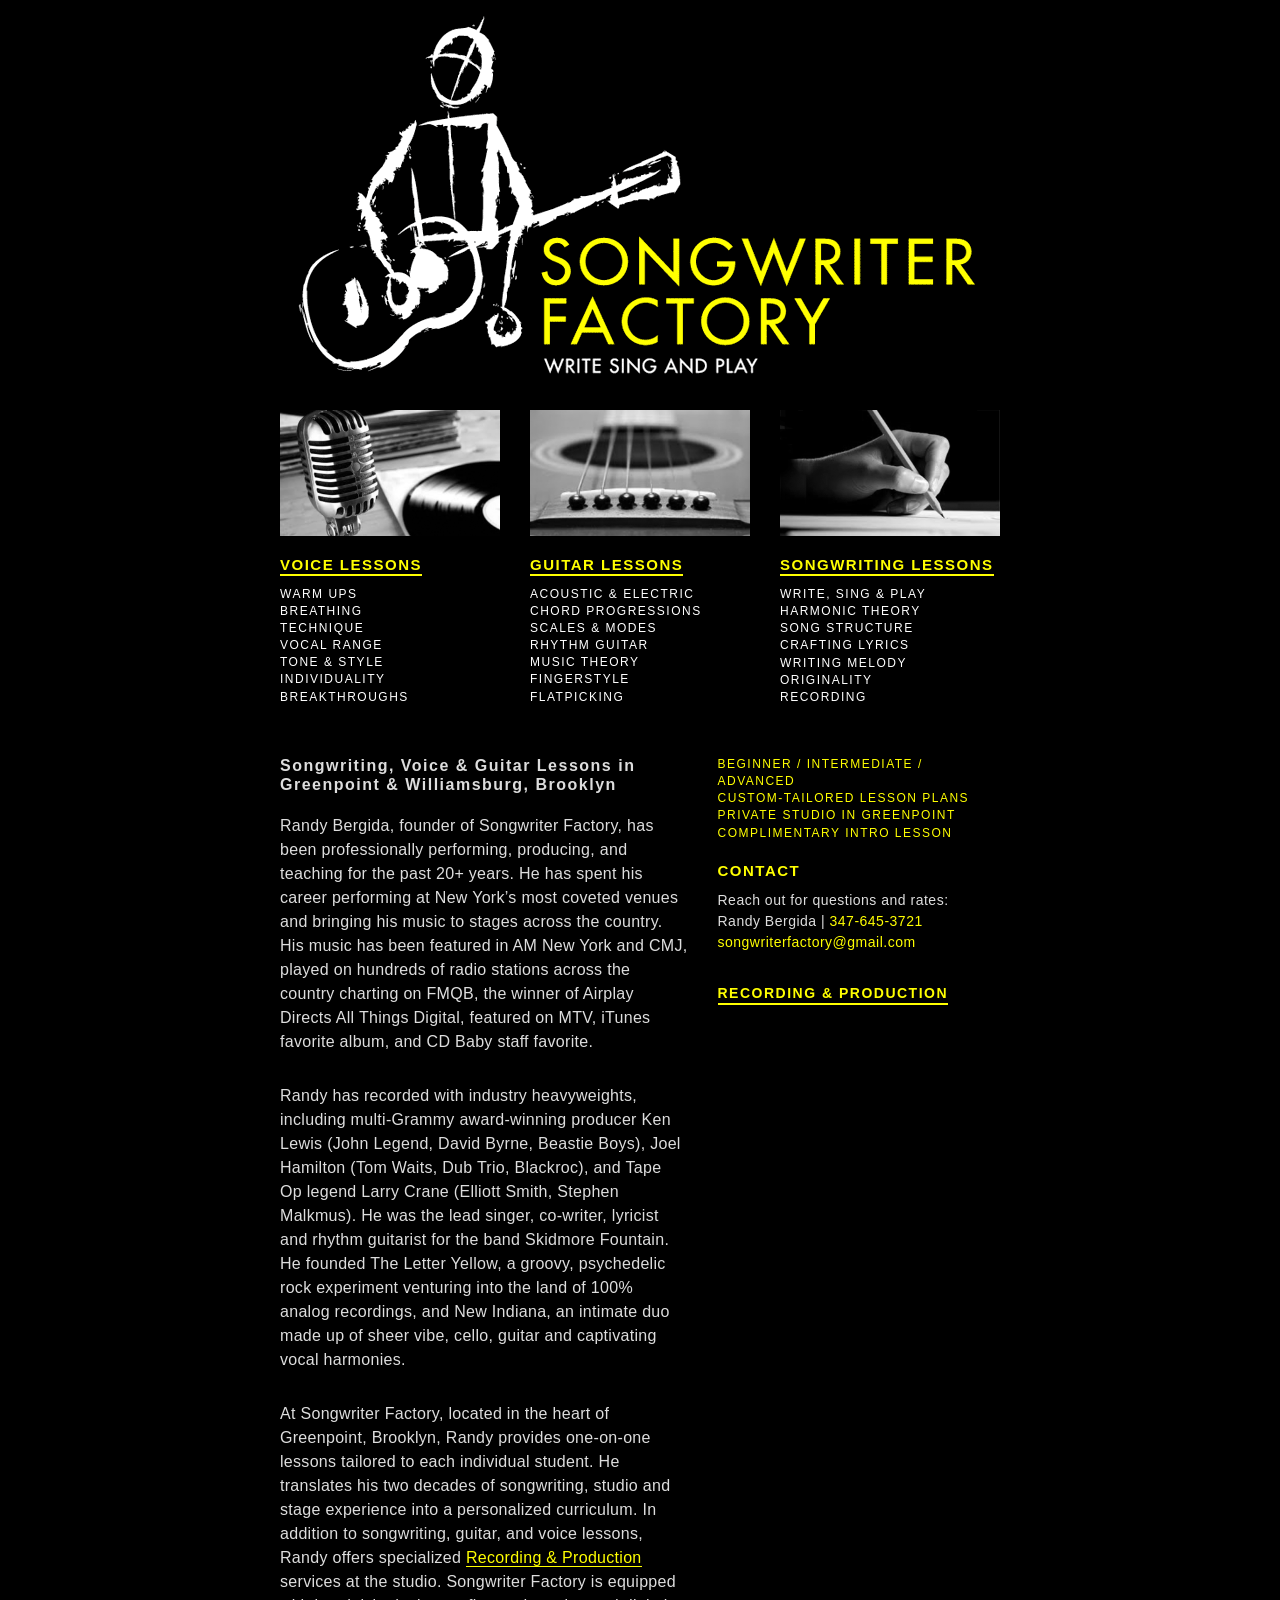
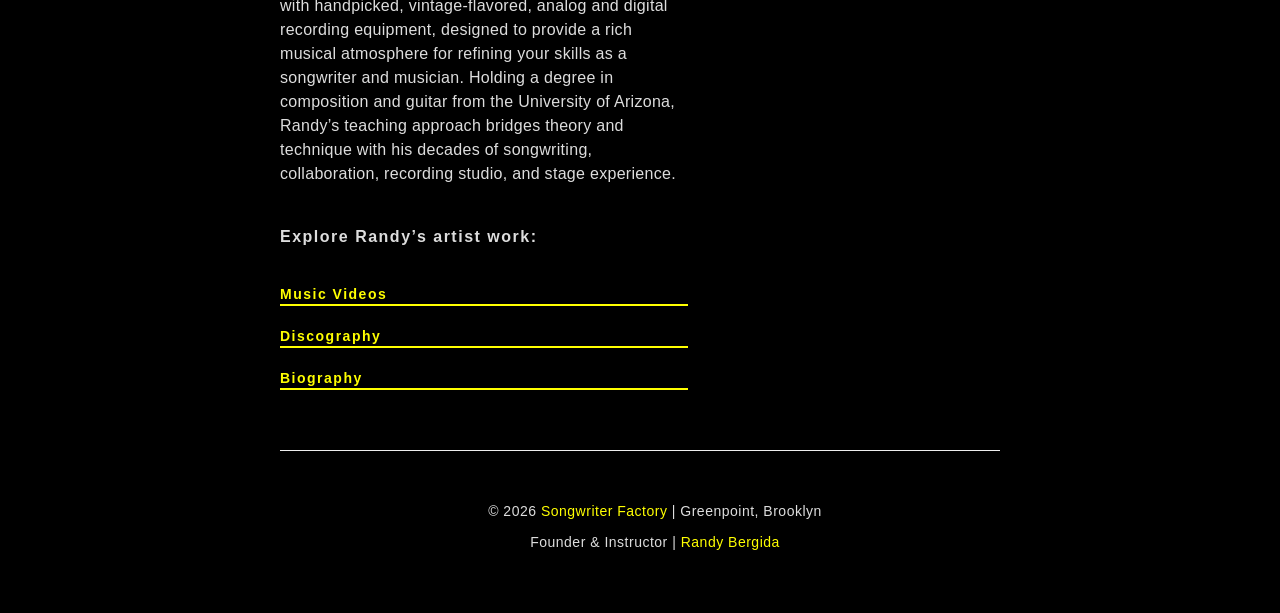
==== commit 0fa15d8f: "nav updates" ====
--- a/index.html
+++ b/index.html
@@ -151,7 +151,7 @@
         Randy Bergida | <a href="tel:13476453721">347-645-3721</a><br>
         <a href="mailto:songwriterfactory@gmail.com">songwriterfactory@gmail.com</a>
     </p>
-        <a href="/production" class="production-link">Recording & Production</a>
+        <a href="/production" class="production-link">RECORDING & PRODUCTION</a>
        
 </div>
             
--- a/css/3-col-portfolio.css
+++ b/css/3-col-portfolio.css
@@ -99,9 +99,14 @@
 
 
 /* Force bio text to be left-aligned on all screen sizes */
-.bio-text, .text-blurb {
+.bio-text {
     text-align: left !important;
 padding-bottom: 20px
+}
+
+.text-blurb {
+    text-align: left !important;
+padding-bottom: 5px
 }
 
 /* Base styles: Default to black for light/mobile backgrounds */
@@ -147,7 +152,7 @@
 
 .nav-link {
     display: block;
-    margin-bottom: 20px;
+    margin-bottom: 15px;
     text-decoration: none;
     font-weight: 700;
     font-size: 1.3rem; /* Adjust this to make it smaller or larger */
@@ -221,7 +226,7 @@
 
 .bio-bridge3 {
     /* Existing Styles */
-    margin-top: 20px;
+    margin-top: 40px;
     margin-bottom: 30px;
     font-size: 1.6rem;
     font-weight: bold;
@@ -568,7 +573,7 @@
 }
 
 .embed-spacer {
-    margin-bottom: 30px; /* Adjust this value to your preference */
+    margin-bottom: 50px; /* Adjust this value to your preference */
 }
 
 /* Ensure the text container matches the 350px player width */
@@ -587,4 +592,19 @@
         margin-left: auto !important;
         margin-right: auto !important;
     }
+}
+
+/* Hide the separator by default (for multi-column/desktop) */
+.mobile-only {
+    display: none;
+}
+
+/* Show the separator only on screens smaller than 768px (the 1-column mobile view) */
+@media (max-width: 767px) {
+    .mobile-only {
+        display: block !important;
+        border: 0;
+        border-top: 1px solid #444444; /* Adjust color to match your aesthetic */
+        margin: 10px 0;
+    }
 }
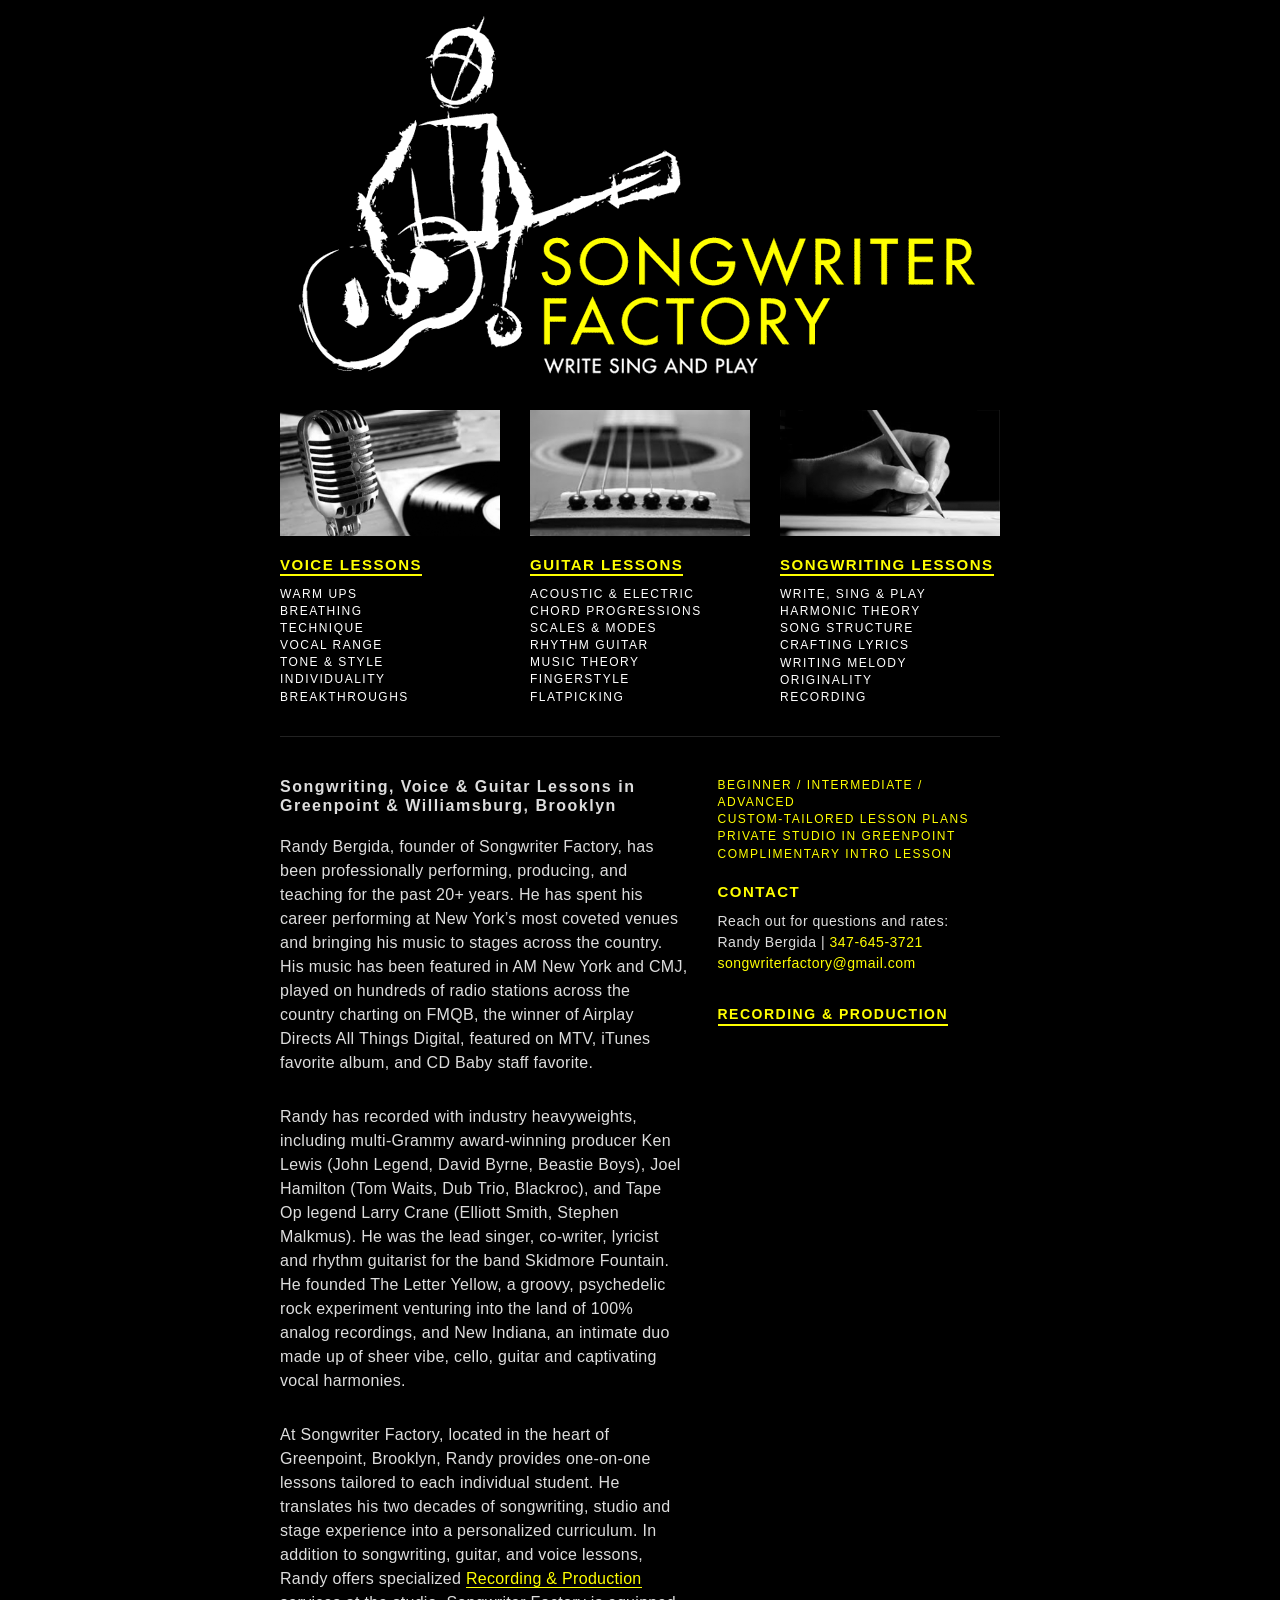
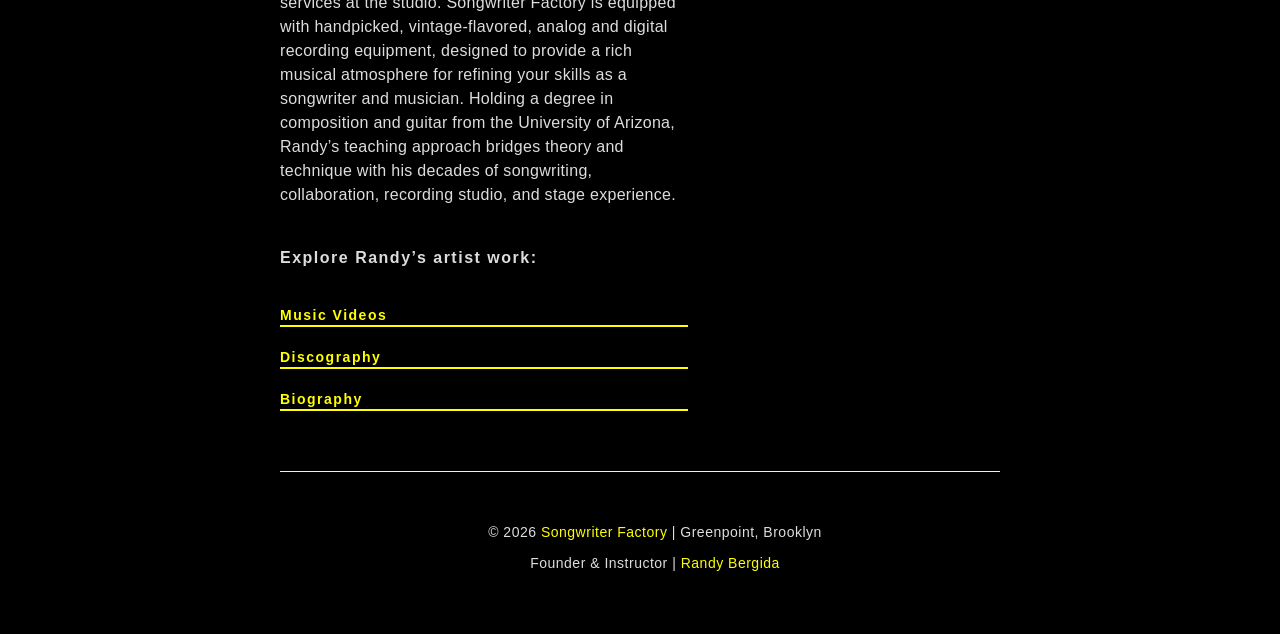
==== commit 566cc53d: "hr on home split 3 col" ====
--- a/index.html
+++ b/index.html
@@ -112,7 +112,7 @@
             </div>
         </div>
         <!-- /.row -->
-
+<hr class="index-only">
         <!-- Projects Row -->
         <div class="row row-divider">
             <div class="col-md-7 portfolio-item">
--- a/css/3-col-portfolio.css
+++ b/css/3-col-portfolio.css
@@ -607,4 +607,19 @@
         border-top: 1px solid #444444; /* Adjust color to match your aesthetic */
         margin: 10px 0;
     }
-}+}
+
+.index-only {
+    display: block; 
+    border: 0;              /* Removes the default browser border */
+    border-top: 1px solid #222222; 
+    margin: 20px 0;         /* Increased margin for better breathing room */
+    height: 0;              /* Ensures no extra height is added */
+}
+
+/* Add extra space under the HR on smaller screens */
+@media only screen and (max-width: 767px) {
+    .index-only {
+        margin: 20px 0 40px 0; /* Top/Right/Bottom/Left - gives 40px at the bottom */
+    }
+}
